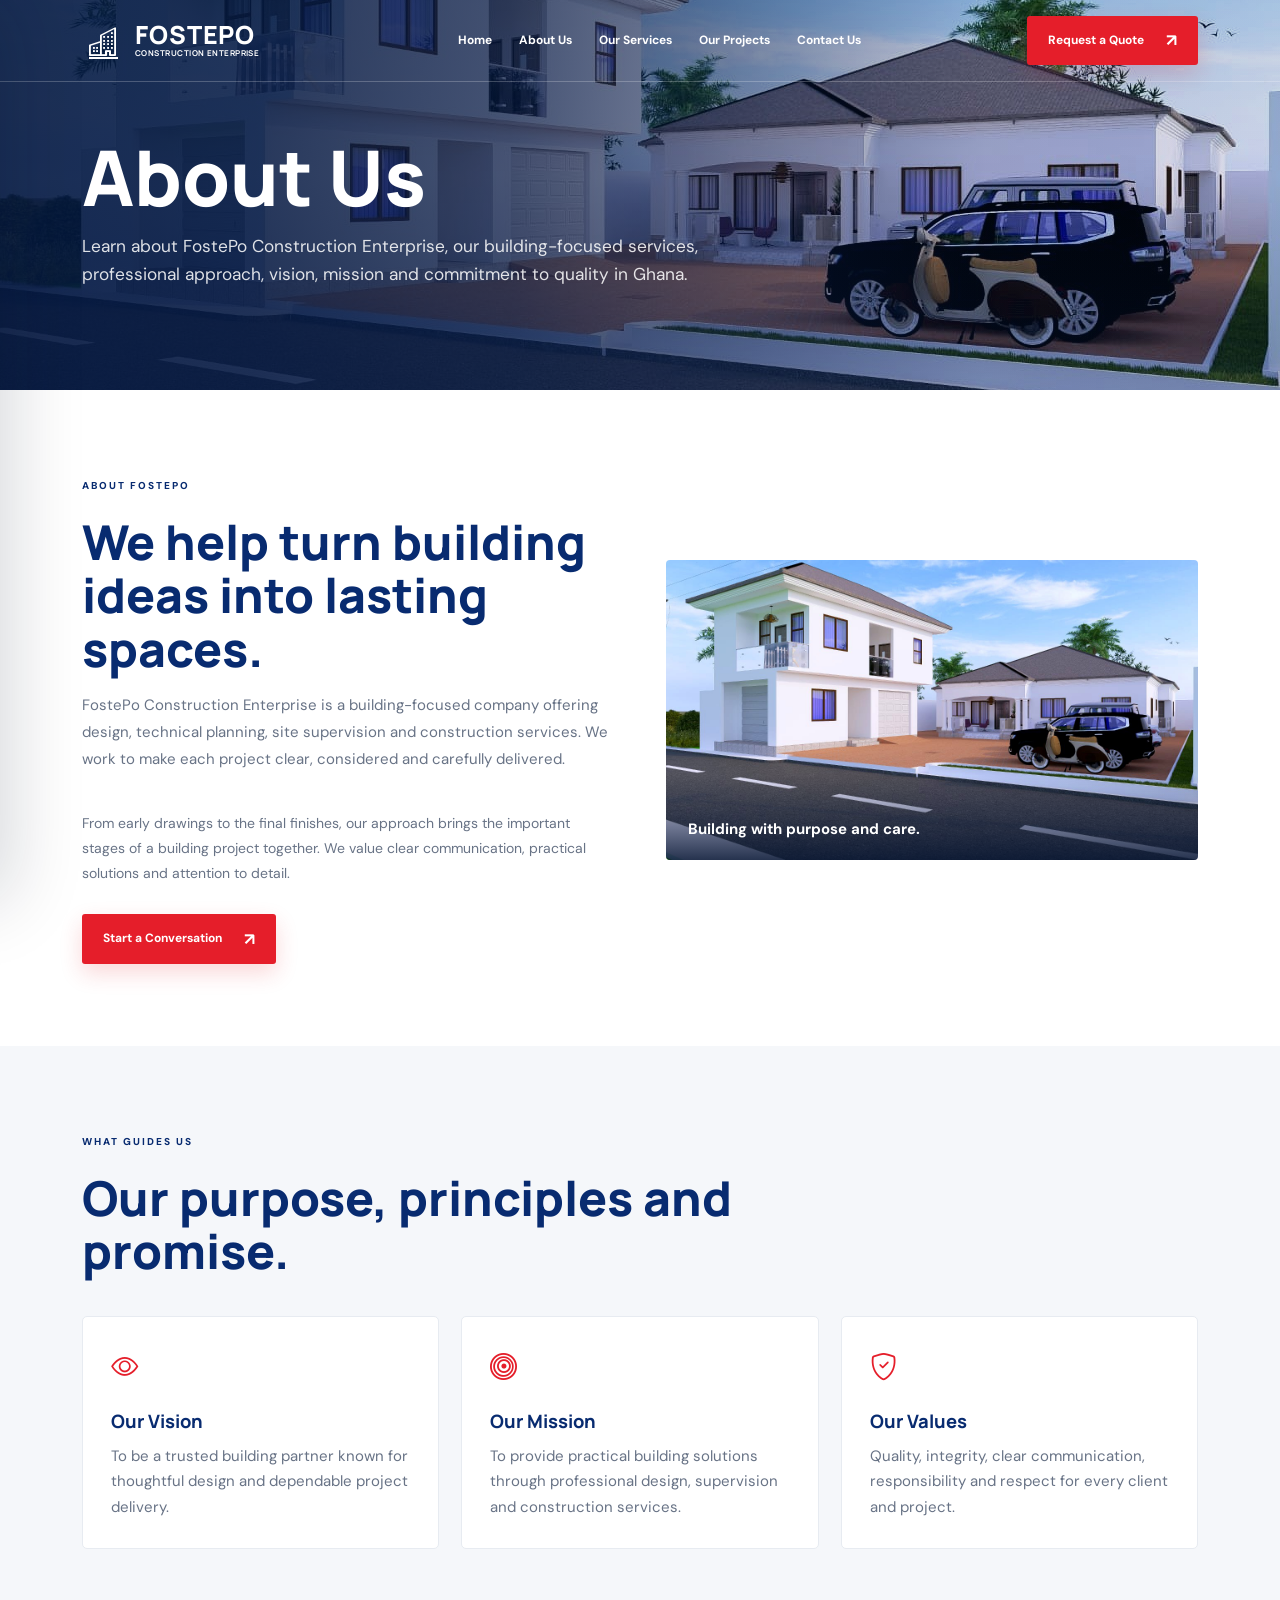
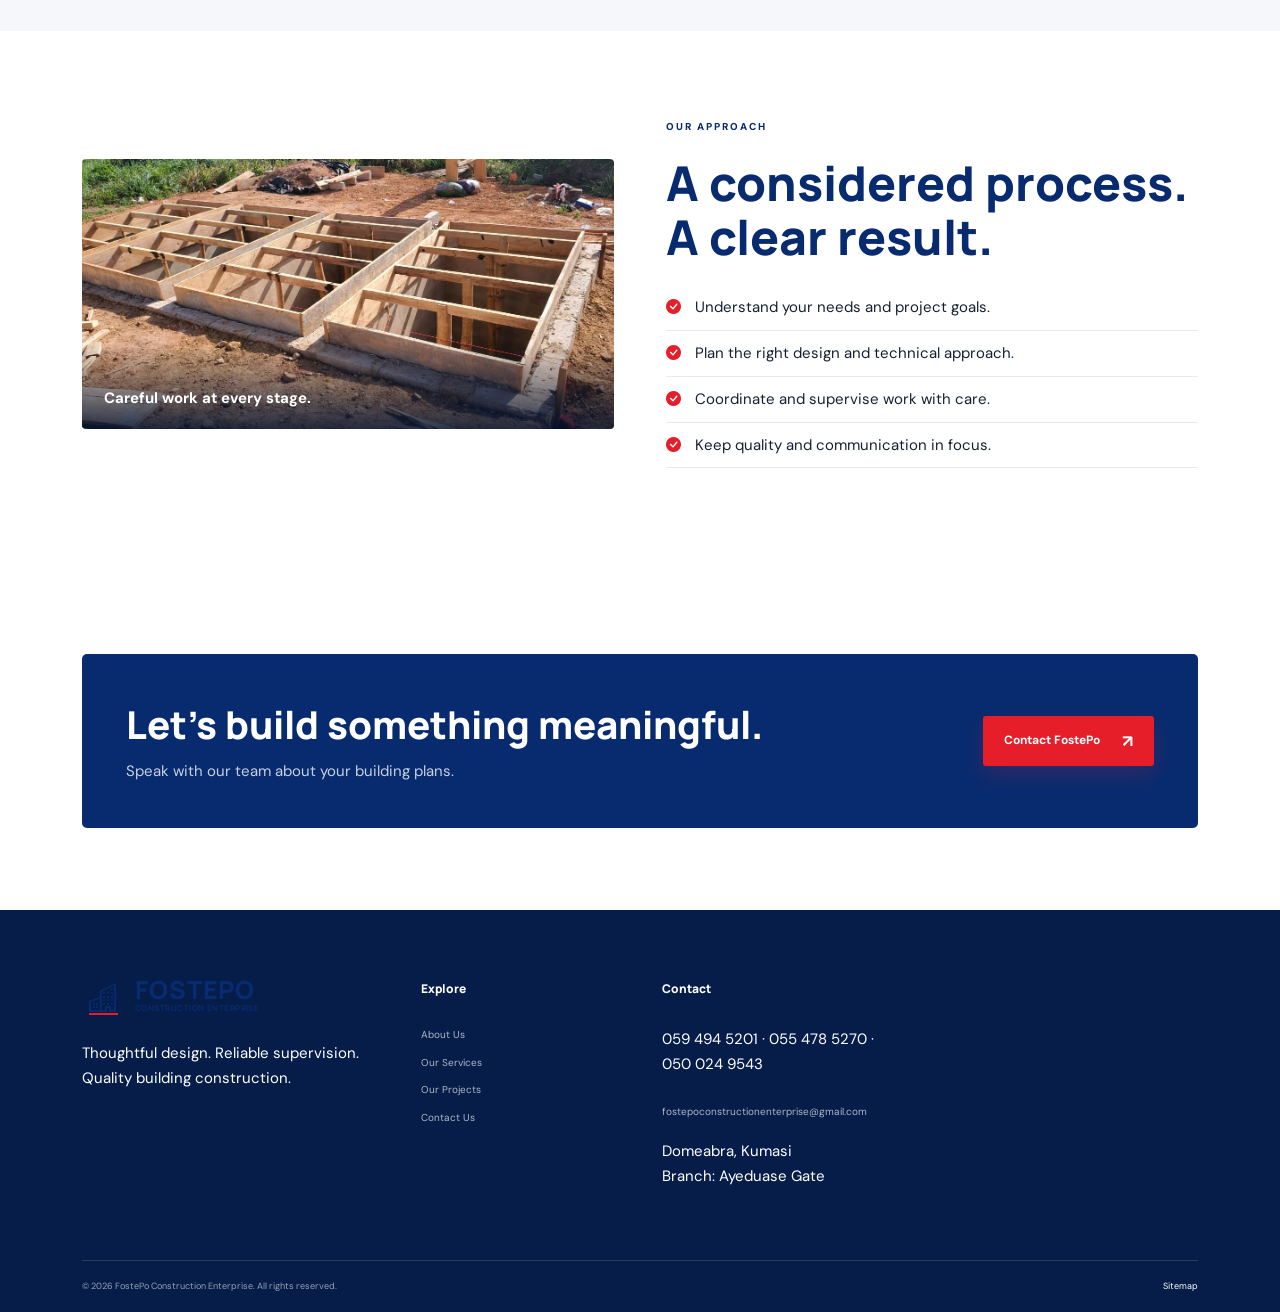
==== about/index.html @ a9c1c3c1 "Add files via upload" ====
<!DOCTYPE html>

<html lang="en">
<head>
<meta charset="utf-8"/>
<meta content="width=device-width, initial-scale=1" name="viewport"/>
<meta content="#082b70" name="theme-color"/>
<meta content="Learn about FostePo Construction Enterprise, our building-focused services, professional approach, vision, mission and commitment to quality in Ghana." name="description"/>
<meta content="FostePo company profile, about FostePo Construction Enterprise, building company Ghana, construction company values, building design team" name="keywords"/>
<meta content="index, follow, max-image-preview:large" name="robots"/>
<link href="https://fostepo.com/about/" rel="canonical"/>
<title>
   About FostePo Construction Enterprise - Our Company
  </title>
<meta content="website" property="og:type"/>
<meta content="FostePo Construction Enterprise" property="og:site_name"/>
<meta content="About FostePo Construction Enterprise - Our Company" property="og:title"/>
<meta content="Learn about FostePo Construction Enterprise, our building-focused services, professional approach, vision, mission and commitment to quality in Ghana." property="og:description"/>
<meta content="https://fostepo.com/about/" property="og:url"/>
<meta content="https://fostepo.com/assets/images/modern-house-render.jpg" property="og:image"/>
<meta content="summary_large_image" name="twitter:card"/>
<meta content="About FostePo Construction Enterprise - Our Company" name="twitter:title"/>
<meta content="Learn about FostePo Construction Enterprise, our building-focused services, professional approach, vision, mission and commitment to quality in Ghana." name="twitter:description"/>
<meta content="https://fostepo.com/assets/images/modern-house-render.jpg" name="twitter:image"/>
<link href="../favicon.jpg" rel="icon" sizes="256x256" type="image/jpeg"/>
<link href="../favicon.jpg" rel="apple-touch-icon"/>
<link href="https://fonts.googleapis.com" rel="preconnect"/>
<link crossorigin="" href="https://fonts.gstatic.com" rel="preconnect"/>
<link href="https://fonts.googleapis.com/css2?family=DM+Sans:wght@400;500;600;700&amp;family=Manrope:wght@400;500;600;700;800&amp;display=swap" rel="stylesheet"/>
<link href="https://cdn.jsdelivr.net/npm/bootstrap-icons@1.13.1/font/bootstrap-icons.min.css" rel="stylesheet"/>
<link href="https://cdn.jsdelivr.net/npm/bootstrap@5.3.8/dist/css/bootstrap.min.css" rel="stylesheet"/>
<link href="../assets/css/style.css?v=20261112-shared-design-system" rel="stylesheet"/>
<script type="application/ld+json">
   {"@context": "https://schema.org", "@type": "GeneralContractor", "name": "FostePo Construction Enterprise", "url": "https://fostepo.com/", "email": "fostepoconstructionenterprise@gmail.com", "telephone": ["+233594945201", "+233554785270", "+233500249543"], "image": "https://fostepo.com/assets/images/modern-house-render.jpg", "logo": "https://fostepo.com/favicon.jpg", "address": {"@type": "PostalAddress", "addressLocality": "Domeabra", "addressRegion": "Ashanti Region", "addressCountry": "GH"}, "areaServed": {"@type": "Country", "name": "Ghana"}, "knowsAbout": ["Architectural Drawing", "Site Supervision", "Surveying", "3D Designs", "Structural Drawing", "Interior and Exterior Design", "Building Construction"]}
  </script>
<script type="application/ld+json">
   {"@context": "https://schema.org", "@type": "BreadcrumbList", "itemListElement": [{"@type": "ListItem", "position": 1, "name": "Home", "item": "https://fostepo.com/"}, {"@type": "ListItem", "position": 2, "name": "About Us", "item": "https://fostepo.com/about/"}]}
  </script>
</head>
<body>
<a class="skip-link" href="#main">
   Skip to content
  </a>
<header class="site-header" data-header="">
<nav aria-label="Main navigation" class="navbar site-nav">
<div class="container nav-container">
<a aria-label="FostePo Construction Enterprise home" class="brand" href="../">
<span class="brand-mark">
<i class="bi bi-buildings">
</i>
<span class="brand-mark-line">
</span>
</span>
<span class="brand-copy">
<strong>
        FOSTEPO
       </strong>
<small>
        CONSTRUCTION ENTERPRISE
       </small>
</span>
</a>
<div class="desktop-nav d-none d-lg-flex align-items-center">
<a class="nav-link" href="../">
       Home
      </a>
<a class="nav-link active" href="../about/">
       About Us
      </a>
<a class="nav-link" href="../services/">
       Our Services
      </a>
<a class="nav-link" href="../projects/">
       Our Projects
      </a>
<a class="nav-link" href="../contact/">
       Contact Us
      </a>
</div>
<div class="nav-actions">

<a class="button button-red nav-quote d-none d-md-inline-flex" href="../contact/">
       Request a Quote
       <span>
        ↗
       </span>
</a>
<button aria-expanded="false" aria-label="Open navigation menu" class="menu-toggle d-lg-none" data-menu-open="" type="button">
<span>
</span>
<span>
</span>
<span>
</span>
</button>
</div>
</div>
</nav>
</header>
<div class="menu-backdrop" data-menu-backdrop="">
</div>
<aside aria-hidden="true" aria-label="Mobile navigation" class="mobile-drawer" data-mobile-drawer="">
<div class="drawer-top">
<a aria-label="FostePo Construction Enterprise home" class="drawer-brand" href="../"><img class="drawer-brand-logo" src="../assets/images/fostepo-logo.jpg" alt="FostePo Construction Enterprise" /></a>
<button aria-label="Close navigation menu" class="drawer-close" data-menu-close="" type="button">
     ×
    </button>
</div>
<p class="drawer-label">
    Explore FostePo
   </p>
<a data-drawer-link="" href="../">
<span>
     01
    </span>
    Home
   </a>
<a data-drawer-link="" href="../about/">
<span>
     02
    </span>
    About Us
   </a>
<a data-drawer-link="" href="../services/">
<span>
     03
    </span>
    Our Services
   </a>
<a data-drawer-link="" href="../projects/">
<span>
     04
    </span>
    Our Projects
   </a>
<a data-drawer-link="" href="../contact/">
<span>
     05
    </span>
    Contact Us
   </a>
<div class="drawer-bottom">
<small>
     Have a building project in mind?
    </small>
<a class="button button-red" data-drawer-link="" href="../contact/">
     Let's discuss it
     <span>
      ↗
     </span>
</a>
</div>
</aside>

<main id="main">
<section class="page-hero">
<img class="page-hero-image" src="../assets/images/exterior-residence.jpg" alt="" aria-hidden="true" decoding="async" fetchpriority="high" />
<div class="container">
<h1>
      About Us
     </h1>
<p>
      Learn about FostePo Construction Enterprise, our building-focused services, professional approach, vision, mission and commitment to quality in Ghana.
     </p>
</div>
</section>
<section class="page-content">
<div class="container">
<div class="two-col">
<div>
<div class="page-intro">
<span class="eyebrow">
         About FostePo
        </span>
<h2>
         We help turn building ideas into lasting spaces.
        </h2>
<p>
         FostePo Construction Enterprise is a building-focused company offering design, technical planning, site supervision and construction services. We work to make each project clear, considered and carefully delivered.
        </p>
</div>
<p class="body-copy">
        From early drawings to the final finishes, our approach brings the important stages of a building project together. We value clear communication, practical solutions and attention to detail.
       </p>
<a class="button button-red" href="../contact/">
        Start a Conversation
        <span>
         ↗
        </span>
</a>
</div>
<figure class="image-card">
<img alt="Modern building design visualisation" src="../assets/images/exterior-residence.jpg"/>
<figcaption>
        Building with purpose and care.
       </figcaption>
</figure>
</div>
</div>
</section>
<section class="page-content" style="background:#f5f7fa">
<div class="container">
<div class="page-intro">
<span class="eyebrow">
       What guides us
      </span>
<h2>
       Our purpose, principles and promise.
      </h2>
</div>
<div class="page-grid">
<article class="info-card">
<div class="card-icon">
<i class="bi bi-eye">
</i>
</div>
<h3>
        Our Vision
       </h3>
<p>
        To be a trusted building partner known for thoughtful design and dependable project delivery.
       </p>
</article>
<article class="info-card">
<div class="card-icon">
<i class="bi bi-bullseye">
</i>
</div>
<h3>
        Our Mission
       </h3>
<p>
        To provide practical building solutions through professional design, supervision and construction services.
       </p>
</article>
<article class="info-card">
<div class="card-icon">
<i class="bi bi-shield-check">
</i>
</div>
<h3>
        Our Values
       </h3>
<p>
        Quality, integrity, clear communication, responsibility and respect for every client and project.
       </p>
</article>
</div>
</div>
</section>
<section class="page-content" id="process">
<div class="container two-col">
<figure class="image-card">
<img alt="Building foundation preparation on site" src="../assets/images/site-foundation-02.jpg"/>
<figcaption>
       Careful work at every stage.
      </figcaption>
</figure>
<div>
<span class="eyebrow">
       Our approach
      </span>
<h2 class="content-heading">
       A considered process. A clear result.
      </h2>
<ul class="check-list">
<li>
<i class="bi bi-check-circle-fill">
</i>
        Understand your needs and project goals.
       </li>
<li>
<i class="bi bi-check-circle-fill">
</i>
        Plan the right design and technical approach.
       </li>
<li>
<i class="bi bi-check-circle-fill">
</i>
        Coordinate and supervise work with care.
       </li>
<li>
<i class="bi bi-check-circle-fill">
</i>
        Keep quality and communication in focus.
       </li>
</ul>
</div>
</div>
</section>
<section class="page-content">
<div class="container">
<div class="cta-panel">
<div>
<h2>
        Let's build something meaningful.
       </h2>
<p>
        Speak with our team about your building plans.
       </p>
</div>
<a class="button button-red" href="../contact/">
       Contact FostePo
       <span>
        ↗
       </span>
</a>
</div>
</div>
</section>
</main>
<footer class="site-footer">
<div class="container">
<div class="footer-main">
<div>
<a class="brand" href="../">
<span class="brand-mark">
<i class="bi bi-buildings">
</i>
<span class="brand-mark-line">
</span>
</span>
<span class="brand-copy">
<strong>
         FOSTEPO
        </strong>
<small>
         CONSTRUCTION ENTERPRISE
        </small>
</span>
</a>
<p class="mt-4">
       Thoughtful design. Reliable supervision. Quality building construction.
      </p>
</div>
<div>
<h4>
       Explore
      </h4>
<a href="../about/">
       About Us
      </a>
<a href="../services/">
       Our Services
      </a>
<a href="../projects/">
       Our Projects
      </a>
<a href="../contact/">
       Contact Us
      </a>
</div>
<div>
<h4>
       Contact
      </h4>
<p>
<a href="tel:+233594945201">
        059 494 5201
       </a>
       ·
       <a href="tel:+233554785270">
        055 478 5270
       </a>
       ·
       <a href="tel:+233500249543">
        050 024 9543
       </a>
</p>
<a href="mailto:fostepoconstructionenterprise@gmail.com">
       fostepoconstructionenterprise@gmail.com
      </a>
<p class="mt-2">
       Domeabra, Kumasi
       <br/>
       Branch: Ayeduase Gate
      </p>
</div>
</div>
<div class="footer-bottom">
<span>
      ©
      <span data-current-year="">
</span>
      FostePo Construction Enterprise. All rights reserved.
     </span>
<a href="../sitemap.xml">
      Sitemap
     </a>
</div>
</div>
</footer>
<button aria-label="Back to top" class="back-to-top" data-back-to-top="" type="button">
   ↑
  </button>
<script defer="" src="../assets/js/main.js?v=20261112-ui">
</script>
</body>
</html>
---- assets/css/style.css ----
/* FostePo Construction Enterprise — global design system
   Page content can be edited independently. Keep the data-* hooks in HTML
   for interactive features; this stylesheet is not tied to page-specific markup. */
:root{
  --fp-navy:#082b70;--fp-blue:#123f91;--fp-red:#e3262e;--fp-ink:#101d35;
  --fp-muted:#69758a;--fp-line:#e4e9f1;--fp-paper:#f6f8fb;--fp-white:#fff;
  --fp-radius:18px;--fp-shadow:0 18px 50px rgba(9,35,83,.10);
  --fp-font:'DM Sans',sans-serif;--fp-display:'Manrope',sans-serif;
}
*{box-sizing:border-box}
html{scroll-behavior:smooth;scroll-padding-top:90px}
body{margin:0;background:#fff;color:var(--fp-ink);font-family:var(--fp-font);font-size:15px;line-height:1.65;overflow-x:hidden}
body.menu-open,body.search-open{overflow:hidden}
a{color:inherit;text-decoration:none}
img{display:block;max-width:100%}
button,input,textarea,select{font:inherit}
button{cursor:pointer}
::selection{background:var(--fp-navy);color:#fff}
.skip-link{position:fixed;top:-60px;left:16px;z-index:9999;background:#fff;padding:10px 16px}
.skip-link:focus{top:12px}
.site-header{position:absolute;z-index:100;top:0;left:0;width:100%;transition:background .3s,box-shadow .3s}
.site-header.is-scrolled{position:fixed;background:rgba(255,255,255,.96);box-shadow:0 8px 30px rgba(7,30,70,.08);backdrop-filter:blur(16px)}
.site-nav{min-height:82px;border-bottom:1px solid rgba(255,255,255,.22)}
.is-scrolled .site-nav{min-height:72px;border-color:var(--fp-line)}
.nav-container{display:flex;align-items:center;justify-content:space-between}
.brand{display:inline-flex;align-items:center;gap:11px;min-width:210px}
.brand-mark{width:42px;height:42px;display:grid;place-items:center;position:relative;color:var(--fp-navy);font-size:29px}
.brand-mark-line{position:absolute;width:29px;height:2px;background:var(--fp-red);bottom:2px;left:7px}
.brand-copy{display:flex;flex-direction:column;line-height:1}
.brand-copy strong{font:800 25px/1 var(--fp-display);letter-spacing:-1.3px;color:var(--fp-navy)}
.brand-copy small{font:700 8px/1.6 var(--fp-display);letter-spacing:.45px;color:var(--fp-navy)}
.desktop-nav{gap:clamp(16px,2.1vw,34px)}
.nav-link{font-size:12px;font-weight:700;color:var(--fp-ink);padding:12px 0!important;position:relative}
.nav-link:after{content:"";position:absolute;bottom:5px;left:0;width:0;height:2px;background:var(--fp-red);transition:width .25s}
.nav-link:hover:after,.nav-link.active:after{width:100%}
.nav-link.active{color:var(--fp-red)}
.nav-actions{display:flex;align-items:center;gap:16px}
.icon-button{width:42px;height:42px;border:1px solid rgba(255,255,255,.5);border-radius:50%;background:rgba(255,255,255,.1);display:grid;place-items:center;color:inherit}
.icon-button svg{width:18px;fill:none;stroke:currentColor;stroke-width:1.8;stroke-linecap:round}
.is-scrolled .icon-button{border-color:var(--fp-line);color:var(--fp-navy);background:#fff}
.button{display:inline-flex;align-items:center;justify-content:center;gap:22px;padding:14px 20px;border-radius:3px;font-size:12px;font-weight:700;transition:transform .25s,background .25s,box-shadow .25s;border:1px solid transparent}
.button:hover{transform:translateY(-2px)}
.button span{font-size:17px;line-height:0}
.button-red{background:var(--fp-red);color:#fff;box-shadow:0 9px 22px rgba(227,38,46,.18)}
.button-red:hover{background:#c91c25;color:#fff;box-shadow:0 13px 26px rgba(227,38,46,.25)}
.button-outline{border-color:#cbd5e4;color:var(--fp-navy);background:#fff}
.button-outline:hover{border-color:var(--fp-navy);color:var(--fp-navy)}
.button-light{background:#fff;color:var(--fp-navy)}
.menu-toggle{width:44px;height:44px;border:1px solid rgba(255,255,255,.5);background:rgba(255,255,255,.12);display:flex;flex-direction:column;justify-content:center;align-items:center;gap:5px}
.menu-toggle span{height:2px;width:19px;background:currentColor;transition:transform .25s}
.is-scrolled .menu-toggle{color:var(--fp-navy);border-color:var(--fp-line)}
/* Full-height half-screen mobile drawer, animated left-to-right on open */
.menu-backdrop{position:fixed;inset:0;background:rgba(4,16,39,.56);z-index:200;opacity:0;visibility:hidden;transition:opacity .35s,visibility .35s}
.mobile-drawer{position:fixed;z-index:201;inset:0 auto 0 0;width:min(50vw,430px);min-width:0;height:100dvh;background:#fff;padding:28px clamp(22px,4vw,42px);display:flex;flex-direction:column;transform:translateX(-102%);transition:transform .45s cubic-bezier(.76,0,.24,1);box-shadow:20px 0 70px rgba(4,16,39,.16);overflow-y:auto}
body.menu-open .mobile-drawer{transform:translateX(0)}
body.menu-open .menu-backdrop{opacity:1;visibility:visible}
.drawer-top{display:flex;align-items:center;justify-content:space-between;padding-bottom:35px;border-bottom:1px solid var(--fp-line)}
.drawer-close{width:38px;height:38px;border:1px solid var(--fp-line);background:#fff;color:var(--fp-navy);font-size:28px;line-height:1}
.drawer-label{font-size:10px;letter-spacing:2px;text-transform:uppercase;color:var(--fp-muted);font-weight:700;margin:35px 0 12px}
.mobile-drawer>a:not(.brand){display:flex;align-items:center;gap:18px;padding:15px 0;border-bottom:1px solid var(--fp-line);font:700 clamp(17px,2vw,21px) var(--fp-display);color:var(--fp-navy)}
.mobile-drawer>a:not(.brand) span{font:600 10px var(--fp-font);color:var(--fp-red)}
.drawer-bottom{margin-top:auto;padding-top:28px;display:grid;gap:13px}
.drawer-bottom small{color:var(--fp-muted)}
.hero{height:min(850px,100svh);min-height:690px;position:relative;background:var(--fp-navy);color:#fff;overflow:hidden}
.hero-slides,.hero-slide{position:absolute;inset:0}
.hero-slide{background-image:var(--hero-image);background-position:center;background-size:cover;opacity:0;visibility:hidden;transform:scale(1.035);transition:opacity .9s,transform 6s ease,visibility .9s}
.hero-slide.is-active{opacity:1;visibility:visible;transform:scale(1)}
.hero-overlay{position:absolute;inset:0;background:linear-gradient(90deg,rgba(4,24,64,.88) 0%,rgba(4,24,64,.72) 38%,rgba(4,24,64,.17) 75%,rgba(4,24,64,.14) 100%),linear-gradient(0deg,rgba(4,24,64,.42),transparent 40%)}
.hero-content{position:relative;height:100%;display:flex;align-items:center;padding-top:100px}
.hero-copy{max-width:620px;padding-bottom:45px}
.eyebrow{display:inline-flex;align-items:center;gap:10px;font-size:10px;letter-spacing:2px;text-transform:uppercase;font-weight:800;color:var(--fp-blue);margin-bottom:20px}
.eyebrow-light{color:#fff}
.hero-kicker{font-size:clamp(15px,1.6vw,19px);font-weight:600;letter-spacing:.3px;margin:0 0 12px}
.hero h1,.hero h2{font:800 clamp(52px,7.4vw,104px)/.98 var(--fp-display);letter-spacing:-5px;margin:0 0 22px;max-width:750px}
.hero h1 em,.hero h2 em{font-style:normal;color:#fff;text-decoration:underline;text-decoration-color:var(--fp-red);text-decoration-thickness:5px;text-underline-offset:10px}
.hero-description{max-width:480px;font-size:15px;color:rgba(255,255,255,.82);line-height:1.8}
.hero-actions{display:flex;align-items:center;gap:28px;margin-top:30px}
.text-link{display:inline-flex;align-items:center;gap:12px;font-size:12px;font-weight:700}
.text-link-light{color:#fff}
.play-icon{width:35px;height:35px;border:1px solid rgba(255,255,255,.7);border-radius:50%;display:grid;place-items:center;font-size:10px}
.hero-side-note{position:absolute;right:18px;bottom:135px;display:flex;align-items:center;gap:13px;writing-mode:vertical-rl;font-size:9px;letter-spacing:1.5px;text-transform:uppercase;color:rgba(255,255,255,.8)}
.hero-side-note i{width:1px;height:55px;background:var(--fp-red)}
.hero-controls{position:absolute;bottom:95px;left:50%;transform:translateX(-50%);display:flex;align-items:center;justify-content:space-between;z-index:4}
.hero-dots{display:flex;gap:8px}
.hero-dots button{width:24px;height:3px;border:0;background:rgba(255,255,255,.45);padding:0;transition:width .25s,background .25s}
.hero-dots button.is-active{width:48px;background:var(--fp-red)}
.hero-arrows{display:flex;gap:7px}
.hero-arrows button{width:38px;height:38px;border:1px solid rgba(255,255,255,.45);background:transparent;color:#fff;font-size:18px;transition:background .2s}
.hero-arrows button:hover{background:var(--fp-red);border-color:var(--fp-red)}
.hero-bottom-strip{position:absolute;bottom:0;left:0;width:100%;background:var(--fp-navy);z-index:3}
.strip-inner{display:flex;justify-content:space-between;gap:20px;padding-top:18px;padding-bottom:18px}
.strip-inner span{font-size:11px;font-weight:600;color:#fff}
.strip-inner b{color:#f16b70;margin-right:10px}
.section-pad{padding:112px 0}
.section-heading{display:flex;align-items:end;justify-content:space-between;gap:40px;margin-bottom:48px}
.section-heading .section-lead{max-width:390px;margin:0 0 5px}
.section-title{font:800 clamp(34px,4.2vw,56px)/1.12 var(--fp-display);letter-spacing:-2px;color:var(--fp-navy);margin:0 0 22px}
.title-rule{position:relative;white-space:nowrap}
.title-rule:after{content:"";position:absolute;left:0;bottom:-5px;width:100%;height:4px;background:var(--fp-red);transform:scaleX(.55);transform-origin:left}
.section-lead{font-size:15px;line-height:1.8;color:#536176}
.body-copy{font-size:14px;color:#69758a;line-height:1.9;max-width:520px;margin-bottom:28px}
.image-frame{position:relative;overflow:hidden;background:#e9eef5}
.intro-image{height:500px;margin-right:30px}
.intro-image:after{content:"";position:absolute;inset:18px -18px -18px 18px;border:1px solid var(--fp-red);pointer-events:none}
.intro-image img{width:100%;height:100%;object-fit:cover}
.image-index{position:absolute;left:0;bottom:0;background:#fff;padding:17px 22px;display:flex;align-items:center;gap:15px;color:var(--fp-navy);z-index:1}
.image-index strong{font:800 35px var(--fp-display)}
.image-index span{font-size:10px;font-weight:700;line-height:1.4;text-transform:uppercase;letter-spacing:1px}
.proof-band{background:#f2f5fa;border-top:1px solid var(--fp-line);border-bottom:1px solid var(--fp-line)}
.proof-grid{display:grid;grid-template-columns:repeat(4,1fr)}
.proof-item{display:flex;align-items:center;gap:17px;padding:26px 18px;border-right:1px solid #dce3ee}
.proof-item:first-child{padding-left:0}
.proof-item:last-child{border:0}
.proof-number{font:800 25px var(--fp-display);color:var(--fp-red)}
.proof-item strong,.proof-item small{display:block}
.proof-item strong{font:800 13px var(--fp-display);color:var(--fp-navy)}
.proof-item small{font-size:10px;color:var(--fp-muted);margin-top:3px}
.services-section{background:#fff}
.services-bento{display:grid;grid-template-columns:repeat(4,1fr);grid-auto-rows:minmax(250px,auto);gap:14px}
.service-card{position:relative;min-height:250px;padding:27px 25px;background:#f5f7fb;border:1px solid #edf0f5;display:flex;flex-direction:column;align-items:flex-start;overflow:hidden;transition:background .35s,transform .35s,box-shadow .35s;color:var(--fp-navy)}
.service-card:before{content:"";position:absolute;width:190px;height:190px;border:1px solid rgba(8,43,112,.08);border-radius:50%;right:-95px;bottom:-105px;transition:transform .4s}
.service-card:hover{background:var(--fp-navy);color:#fff;transform:translateY(-5px);box-shadow:var(--fp-shadow)}
.service-card:hover:before{transform:scale(1.6);border-color:rgba(255,255,255,.16)}
.service-card-large{grid-column:span 2;grid-row:span 1;background:var(--fp-navy);color:#fff}
.service-card-wide{grid-column:span 2}
.service-card-feature{background:#f1f4f9}
.service-index{font-size:9px;letter-spacing:1.5px;font-weight:800;opacity:.62}
.service-icon{font-size:31px;margin:25px 0 14px;line-height:1}
.service-card h3{font:800 21px/1.15 var(--fp-display);letter-spacing:-.5px;margin:0 0 10px}
.service-card p{font-size:12px;line-height:1.7;max-width:290px;color:inherit;opacity:.72;margin:0}
.service-arrow{position:absolute;right:24px;bottom:23px;font-size:21px}
.services-footnote{display:flex;align-items:center;gap:22px;border-top:1px solid var(--fp-line);margin-top:30px;padding-top:22px}
.services-footnote>span{font:800 12px var(--fp-display);color:var(--fp-red)}
.services-footnote p{margin:0;color:var(--fp-muted);font-size:12px;flex:1}
.simple-link{font-size:12px;font-weight:800;color:var(--fp-navy);white-space:nowrap}
.simple-link span{color:var(--fp-red);font-size:17px;margin-left:8px}
.projects-section{background:#f5f7fa}
.project-filters{display:flex;flex-wrap:wrap;gap:8px;margin:-15px 0 24px}
.project-filters button{border:1px solid #dce3ee;background:#fff;color:#5d6b80;padding:9px 15px;font-size:10px;font-weight:700;transition:all .2s}
.project-filters button.active,.project-filters button:hover{background:var(--fp-navy);border-color:var(--fp-navy);color:#fff}
.project-filters button span{margin-left:8px;color:#f16b70}
.project-grid{display:grid;grid-template-columns:1.2fr 1fr 1fr;grid-auto-rows:260px;gap:14px}
.project-card{position:relative;overflow:hidden;background:#dce4ef;min-height:220px}
.project-card.project-tall{grid-row:span 2}
.project-card img{width:100%;height:100%;object-fit:cover;transition:transform .7s}
.project-card:hover img{transform:scale(1.06)}
.project-overlay{position:absolute;inset:0;padding:23px;display:flex;flex-direction:column;justify-content:end;color:#fff;background:linear-gradient(0deg,rgba(5,25,62,.88),transparent 68%)}
.project-overlay>span{font-size:9px;letter-spacing:1.5px;text-transform:uppercase;color:#fff;opacity:.8}
.project-overlay h3{font:800 20px var(--fp-display);margin:6px 0 0}
.project-overlay>a{position:absolute;right:20px;bottom:20px;width:37px;height:37px;border:1px solid rgba(255,255,255,.65);display:grid;place-items:center}
.project-card.is-hidden{display:none}
.gallery-note{font-size:10px;color:#8b95a6;margin:17px 0 0}
.comparison-section{padding-top:35px}
.comparison-panel{display:grid;grid-template-columns:.85fr 1.15fr;background:var(--fp-navy);color:#fff;min-height:450px;overflow:hidden}
.comparison-copy{padding:55px;display:flex;flex-direction:column;align-items:flex-start;justify-content:center}
.comparison-copy .section-title{color:#fff;font-size:clamp(34px,4vw,50px)}
.comparison-copy .section-title span{color:#fff}
.comparison-copy p{color:rgba(255,255,255,.72);font-size:13px;line-height:1.8;max-width:390px;margin-bottom:25px}
.before-after{position:relative;overflow:hidden;min-height:450px;--compare:48%}
.before-after>img,.before-image-wrap,.before-image-wrap img{position:absolute;inset:0;width:100%;height:100%;object-fit:cover}
.before-image-wrap{width:var(--compare);overflow:hidden;border-right:3px solid #fff;z-index:2}
.before-image-wrap img{width:calc(100vw);max-width:none}
.compare-label{position:absolute;z-index:3;top:20px;padding:7px 10px;background:rgba(5,25,62,.72);font-size:8px;letter-spacing:1.5px;color:#fff}
.compare-before{left:20px}.compare-after{right:20px}
.compare-divider{position:absolute;z-index:4;top:50%;left:var(--compare);transform:translate(-50%,-50%);width:42px;height:42px;background:#fff;color:var(--fp-navy);border-radius:50%;display:grid;place-items:center;font-size:18px;pointer-events:none}
.before-after input{position:absolute;inset:0;width:100%;height:100%;z-index:5;opacity:0;cursor:ew-resize}
.process-section{background:#fff}
.process-timeline{position:relative;max-width:850px;margin:0 auto;display:grid;gap:0}
.timeline-line{position:absolute;top:0;bottom:0;left:26px;width:2px;background:#e5eaf2}
.timeline-line span{display:block;width:100%;height:0;background:var(--fp-red);transition:height .15s linear}
.timeline-step{position:relative;display:grid;grid-template-columns:54px 1fr;gap:30px;padding:0 0 46px;opacity:.55;transition:opacity .35s}
.timeline-step:last-child{padding-bottom:0}
.timeline-step.is-active{opacity:1}
.timeline-dot{position:relative;z-index:1;width:54px;height:54px;border-radius:50%;border:1px solid #dbe2ed;background:#fff;color:var(--fp-navy);display:grid;place-items:center;font:800 13px var(--fp-display);transition:all .3s}
.timeline-step.is-active .timeline-dot{background:var(--fp-red);border-color:var(--fp-red);color:#fff;box-shadow:0 0 0 7px rgba(227,38,46,.1)}
.timeline-step small{font-size:9px;letter-spacing:1.6px;color:var(--fp-red);font-weight:800}
.timeline-step h3{font:800 22px var(--fp-display);color:var(--fp-navy);margin:5px 0}
.timeline-step p{max-width:590px;color:var(--fp-muted);font-size:13px;line-height:1.8;margin:0}
.values-section{background:var(--fp-navy);color:#fff;padding:80px 0;position:relative;overflow:hidden}
.values-section:after{content:"F";position:absolute;right:5%;bottom:-180px;font:800 440px var(--fp-display);color:rgba(255,255,255,.035);line-height:1}
.values-inner{display:grid;grid-template-columns:1fr 1.4fr;gap:80px;position:relative;z-index:1}
.values-inner h2{font:800 clamp(38px,5vw,62px)/1.04 var(--fp-display);letter-spacing:-2px;margin:0}
.values-list{display:grid;grid-template-columns:repeat(3,1fr);gap:20px}
.values-list>div{border-left:1px solid rgba(255,255,255,.25);padding-left:18px}
.values-list span{font:800 12px var(--fp-display);color:#ff7076}
.values-list strong{display:block;font:800 15px var(--fp-display);margin:18px 0 8px}
.values-list p{font-size:11px;line-height:1.7;color:rgba(255,255,255,.65);margin:0}
.contact-section{background:#f5f7fa}
.contact-card{display:grid;grid-template-columns:1fr 1fr;background:#fff;box-shadow:var(--fp-shadow)}
.contact-copy{padding:clamp(30px,5vw,65px)}
.contact-copy .section-title{max-width:450px}
.contact-details{display:grid;gap:18px;margin-top:35px}
.contact-details>a,.contact-details>div{display:flex;align-items:center;gap:14px}
.detail-icon{width:38px;height:38px;display:grid;place-items:center;background:#f1f4f9;color:var(--fp-red);font-size:18px}
.contact-details small,.contact-details strong{display:block}
.contact-details small{font-size:9px;text-transform:uppercase;letter-spacing:1px;color:#8a95a7}
.contact-details strong{font-size:12px;color:var(--fp-navy);font-weight:700;overflow-wrap:anywhere}
.enquiry-form{padding:clamp(30px,5vw,60px);background:#f7f9fc}
.form-heading{margin-bottom:25px}
.form-heading small{font-size:9px;letter-spacing:1.5px;color:var(--fp-red);font-weight:800}
.form-heading h3{font:800 25px var(--fp-display);color:var(--fp-navy);margin:7px 0}
.enquiry-form label{display:block;font-size:10px;font-weight:700;color:var(--fp-navy);margin-bottom:7px}
.enquiry-form input,.enquiry-form select,.enquiry-form textarea{width:100%;border:1px solid #e0e6ef;background:#fff;padding:12px 13px;font-size:12px;outline:none;transition:border .2s;min-height:45px}
.enquiry-form textarea{resize:vertical}
.enquiry-form input:focus,.enquiry-form select:focus,.enquiry-form textarea:focus{border-color:var(--fp-blue)}
.form-note{font-size:9px;color:#8b95a6;text-align:center;margin:10px 0 0}
.site-footer{background:#061d4a;color:#fff}
.footer-main{display:grid;grid-template-columns:1.5fr 1fr 1.2fr 1.3fr;gap:45px;padding-top:65px;padding-bottom:55px}
.brand-footer .brand-copy strong,.brand-footer .brand-copy small,.brand-footer .brand-mark{color:#fff}
.footer-brand-col>p{max-width:260px;font-size:11px;color:rgba(255,255,255,.62);line-height:1.8;margin-top:22px}
.footer-main h4{font:800 12px var(--fp-display);margin:5px 0 19px}
.footer-main>div:not(:first-child){display:flex;flex-direction:column;align-items:flex-start;gap:11px}
.footer-main>div>a:not(.brand),.footer-main>div>span{font-size:10px;color:rgba(255,255,255,.68)}
.footer-main a:hover{color:#fff}
.footer-bottom{border-top:1px solid rgba(255,255,255,.14);padding-top:18px;padding-bottom:18px;display:flex;justify-content:space-between;gap:15px;font-size:9px;color:rgba(255,255,255,.58)}
.footer-bottom a{color:#fff}
.search-overlay{position:fixed;inset:0;z-index:300;background:rgba(4,16,39,.78);display:flex;align-items:flex-start;justify-content:center;padding:10vh 18px 30px;opacity:0;visibility:hidden;transition:opacity .3s,visibility .3s;overflow-y:auto}
.search-overlay.is-open{opacity:1;visibility:visible}
.search-panel{width:min(720px,100%);background:#fff;padding:clamp(25px,5vw,48px);transform:translateY(20px);transition:transform .3s}
.search-overlay.is-open .search-panel{transform:translateY(0)}
.search-top{display:flex;justify-content:space-between;align-items:center}
.search-top .eyebrow{margin:0}
.search-top button{border:0;background:none;font-size:30px;color:var(--fp-navy)}
.search-panel h2{font:800 clamp(26px,4vw,38px) var(--fp-display);color:var(--fp-navy);margin:24px 0}
.search-input-wrap{height:60px;border:1px solid #dce3ee;display:flex;align-items:center;padding:0 15px;gap:13px}
.search-input-wrap>span{font-size:25px;color:var(--fp-red)}
.search-input-wrap input{border:0;outline:0;flex:1;min-width:0;font-size:14px}
.search-input-wrap kbd{font-size:9px;color:#7b879a;background:#f2f4f8;padding:5px 7px}
.search-hint{font-size:10px;color:#8792a3;margin:12px 0 20px}
.search-results{display:grid;grid-template-columns:1fr 1fr;gap:7px}
.search-results a{display:grid;grid-template-columns:25px 1fr 18px;grid-template-rows:auto auto;gap:0 10px;padding:13px;border:1px solid #edf0f5;transition:background .2s,border .2s}
.search-results a:hover{background:#f5f7fb;border-color:#dce3ee}
.search-results a>span{grid-row:span 2;color:var(--fp-red);font-size:10px;font-weight:800}
.search-results a strong{font-size:11px;color:var(--fp-navy)}
.search-results a small{font-size:9px;color:#7d899b}
.search-results a b{grid-column:3;grid-row:1/3;align-self:center;color:var(--fp-red)}
.search-results a.is-hidden{display:none}
.no-results{padding:18px;background:#f5f7fb;color:#68758a;font-size:12px}
.back-to-top{position:fixed;right:20px;bottom:20px;z-index:90;width:42px;height:42px;background:var(--fp-red);color:#fff;display:grid;place-items:center;opacity:0;visibility:hidden;transform:translateY(10px);transition:all .25s}
.back-to-top.is-visible{opacity:1;visibility:visible;transform:translateY(0)}
[data-reveal]{opacity:0;transform:translateY(24px);transition:opacity .7s,transform .7s}
[data-reveal].is-visible{opacity:1;transform:none}
@media(max-width:991.98px){
 .site-nav{min-height:72px}.hero{min-height:660px;height:88svh}.hero-content{padding-top:80px}.hero h1,.hero h2{font-size:clamp(54px,10vw,82px)}
 .section-pad{padding:85px 0}.intro-image{height:420px;margin-right:15px}.services-bento{grid-template-columns:repeat(2,1fr);grid-auto-rows:minmax(230px,auto)}
 .service-card-large,.service-card-wide{grid-column:span 2}.project-grid{grid-template-columns:1fr 1fr;grid-auto-rows:240px}.project-card.project-tall{grid-row:span 1}
 .comparison-panel{grid-template-columns:1fr}.comparison-copy{padding:40px}.before-after{min-height:380px}
 .values-inner{grid-template-columns:1fr;gap:35px}.footer-main{grid-template-columns:1fr 1fr}
}
@media(max-width:767.98px){
 html{scroll-padding-top:72px}.brand{min-width:0}.brand-mark{width:35px;height:35px;font-size:25px}.brand-copy strong{font-size:21px}.brand-copy small{font-size:7px}
 .nav-actions{gap:9px}.icon-button{width:38px;height:38px}.menu-toggle{width:40px;height:40px}
 .hero{height:820px;min-height:740px;max-height:100svh}.hero-overlay{background:linear-gradient(90deg,rgba(4,24,64,.88),rgba(4,24,64,.48)),linear-gradient(0deg,rgba(4,24,64,.45),transparent)}
 .hero-content{align-items:center;padding-top:70px;padding-bottom:70px}.hero-copy{padding-bottom:0}.hero h1,.hero h2{font-size:clamp(49px,12vw,75px);letter-spacing:-3px}.hero-description{font-size:13px;max-width:390px}
 .hero-actions{gap:17px;flex-wrap:wrap}.hero-side-note{display:none}.hero-controls{bottom:93px}.strip-inner{display:grid;grid-template-columns:1fr;gap:7px;padding-top:12px;padding-bottom:12px}.strip-inner span{font-size:9px}
 .section-pad{padding:70px 0}.section-heading{display:block;margin-bottom:32px}.section-heading .section-lead{margin-top:12px}.section-title{font-size:clamp(32px,8vw,45px)}
 .intro-image{height:340px;margin:0 12px 12px 0}.proof-grid{grid-template-columns:1fr 1fr}.proof-item{padding:18px 10px;border-bottom:1px solid #dce3ee}.proof-item:nth-child(2){border-right:0}.proof-item:nth-child(3){padding-left:0;border-bottom:0}.proof-item:nth-child(4){border-bottom:0}
 .services-bento{gap:9px;grid-auto-rows:minmax(220px,auto)}.service-card{padding:19px 16px;min-height:220px}.service-card h3{font-size:18px}.service-card p{font-size:11px}.service-icon{font-size:27px;margin:20px 0 12px}.service-index{font-size:8px}
 .services-footnote{align-items:flex-start;flex-wrap:wrap;gap:10px}.services-footnote p{flex-basis:calc(100% - 50px)}.services-footnote .simple-link{margin-left:32px}
 .project-grid{grid-template-columns:1fr 1fr;grid-auto-rows:190px;gap:9px}.project-overlay{padding:13px}.project-overlay h3{font-size:15px}.project-overlay>a{right:12px;bottom:12px;width:30px;height:30px}
 .comparison-section{padding-top:0}.comparison-copy{padding:30px 24px}.before-after{min-height:300px}.values-section{padding:65px 0}.values-list{grid-template-columns:1fr;gap:22px}.values-list>div{display:grid;grid-template-columns:35px 1fr;gap:0 12px}.values-list span{grid-row:span 2}.values-list strong{margin:0 0 4px}.values-list p{grid-column:2}
 .contact-card{grid-template-columns:1fr}.contact-copy,.enquiry-form{padding:30px 24px}.contact-details strong{font-size:11px}
 .footer-main{grid-template-columns:1fr 1fr;gap:30px 20px;padding-top:45px}.footer-brand-col{grid-column:span 2}.footer-bottom{flex-wrap:wrap}.footer-bottom span:last-child{display:none}
 .search-results{grid-template-columns:1fr}.search-overlay{padding-top:5vh}
}
@media(max-width:390px){
 .mobile-drawer{width:50vw;min-width:0}.hero h1,.hero h2{font-size:48px}.hero-actions .button{padding:12px 14px;gap:10px}
 .service-card{padding:16px 13px}.service-card h3{font-size:16px}.service-card p{font-size:10px}
 .project-grid{grid-auto-rows:160px}.footer-main{grid-template-columns:1fr}.footer-brand-col{grid-column:auto}
}
@media(prefers-reduced-motion:reduce){
 *,*::before,*::after{scroll-behavior:auto!important;animation-duration:.01ms!important;animation-iteration-count:1!important;transition-duration:.01ms!important}
 [data-reveal]{opacity:1;transform:none}
}


/* Shared interior-page layout. Edit these tokens once to update every page. */
:root{--fp-blue:#082b70;--fp-red:#e51e2a;--fp-ink:#172033;--fp-muted:#687386;--fp-line:#e7ebf1;--fp-soft:#f5f7fa}
body{color:var(--fp-ink)}
.site-header{z-index:1000}
.brand-copy strong{letter-spacing:.035em}
.page-hero{position:relative;min-height:390px;display:flex;align-items:center;overflow:hidden;background:var(--fp-navy);color:#fff}
.page-hero .container{position:relative;z-index:2;padding-top:110px;padding-bottom:72px}
.page-hero h1{font:800 clamp(2.5rem,6vw,5rem)/1.02 'Manrope',sans-serif;max-width:850px;margin:15px 0}
.page-hero p{max-width:660px;color:rgba(255,255,255,.86);font-size:1.08rem}
.page-crumb{font-size:.82rem;color:rgba(255,255,255,.78);letter-spacing:.08em;text-transform:uppercase}
.page-content{padding:82px 0}
.page-intro{max-width:760px;margin-bottom:38px}
.page-intro h2,.content-heading{font:800 clamp(1.9rem,4vw,3rem)/1.12 'Manrope',sans-serif;color:var(--fp-blue);margin-bottom:16px}
.page-intro p,.body-copy{color:var(--fp-muted);line-height:1.8}
.page-grid{display:grid;grid-template-columns:repeat(3,minmax(0,1fr));gap:22px}
.info-card{background:#fff;border:1px solid var(--fp-line);padding:28px;border-radius:5px;transition:transform .25s,box-shadow .25s}
.info-card:hover{transform:translateY(-5px);box-shadow:0 18px 38px rgba(8,43,112,.09)}
.info-card .card-icon{font-size:1.7rem;color:var(--fp-red);margin-bottom:18px}
.info-card h3{font:750 1.15rem 'Manrope',sans-serif;color:var(--fp-blue);margin-bottom:10px}
.info-card p{color:var(--fp-muted);line-height:1.7;margin:0}
.image-card{position:relative;overflow:hidden;background:#e9edf3;border-radius:4px;min-height:270px}
.image-card img{width:100%;height:100%;min-height:270px;object-fit:cover;display:block;transition:transform .5s}
.image-card:hover img{transform:scale(1.045)}
.image-card figcaption{position:absolute;inset:auto 0 0;padding:42px 22px 18px;background:linear-gradient(transparent,rgba(5,20,48,.85));color:#fff;font-weight:700}
.two-col{display:grid;grid-template-columns:1fr 1fr;gap:52px;align-items:center}
.check-list{list-style:none;padding:0;margin:22px 0}
.check-list li{padding:10px 0;border-bottom:1px solid var(--fp-line);color:var(--fp-ink)}
.check-list i{color:var(--fp-red);margin-right:10px}
.cta-panel{background:var(--fp-blue);color:white;padding:44px;border-radius:5px;display:flex;align-items:center;justify-content:space-between;gap:25px}
.cta-panel h2{font:800 clamp(1.7rem,3vw,2.5rem) 'Manrope',sans-serif;margin:0 0 8px}
.cta-panel p{margin:0;color:rgba(255,255,255,.78)}
.service-detail{display:grid;grid-template-columns:1fr 1.1fr;gap:38px;align-items:center;padding:34px 0;border-bottom:1px solid var(--fp-line)}
.service-detail:nth-child(even) .service-detail-image{order:2}
.service-detail-image{height:300px;overflow:hidden;border-radius:4px}
.service-detail-image img{width:100%;height:100%;object-fit:cover}
.service-detail h2{font:800 1.65rem 'Manrope',sans-serif;color:var(--fp-blue)}
.service-number{font-size:.78rem;font-weight:800;letter-spacing:.12em;color:var(--fp-red)}
.project-gallery{display:grid;grid-template-columns:repeat(3,minmax(0,1fr));gap:18px}
.project-gallery .image-card:nth-child(3n+2){transform:translateY(22px)}
.project-filter{display:flex;gap:10px;flex-wrap:wrap;margin:25px 0 38px}
.project-filter button{border:1px solid var(--fp-line);background:#fff;color:var(--fp-blue);padding:10px 17px;font-weight:700;border-radius:3px}
.project-filter button.active{background:var(--fp-blue);color:white;border-color:var(--fp-blue)}
.contact-grid{display:grid;grid-template-columns:.9fr 1.1fr;gap:35px}
.contact-item{display:flex;gap:15px;padding:17px 0;border-bottom:1px solid var(--fp-line)}
.contact-item i{font-size:1.3rem;color:var(--fp-red)}
.contact-item strong{display:block;color:var(--fp-blue);margin-bottom:4px}
.contact-item span,.contact-item a{color:var(--fp-muted);text-decoration:none}
.contact-form{padding:32px;background:var(--fp-soft);border:1px solid var(--fp-line)}
.contact-form label{font-size:.86rem;font-weight:700;color:var(--fp-blue);margin-bottom:7px}
.contact-form .form-control,.contact-form .form-select{border:1px solid #dce2ea;border-radius:3px;padding:12px;background:#fff}
.contact-form .form-control:focus,.contact-form .form-select:focus{border-color:var(--fp-blue);box-shadow:0 0 0 .2rem rgba(8,43,112,.1)}
.site-footer{margin-top:0}
@media(max-width:991px){.page-grid,.project-gallery{grid-template-columns:repeat(2,minmax(0,1fr))}.two-col,.contact-grid{grid-template-columns:1fr}.service-detail{grid-template-columns:1fr}.service-detail:nth-child(even) .service-detail-image{order:0}.cta-panel{align-items:flex-start;flex-direction:column}}
@media(max-width:575px){.page-hero{min-height:340px}.page-hero .container{padding-top:100px;padding-bottom:55px}.page-content{padding:58px 0}.page-grid,.project-gallery{grid-template-columns:1fr}.project-gallery .image-card:nth-child(3n+2){transform:none}.cta-panel{padding:28px}.service-detail-image{height:235px}}


/* Homepage scrollytelling modules. Shared tokens keep later page edits simple. */
.hero-home .hero-controls{width:min(220px,45vw)}
.hero-home .hero-controls>button{width:34px;height:34px;border:1px solid rgba(255,255,255,.5);background:transparent;color:#fff}
.hero-home .hero-controls>button:hover{background:var(--fp-red);border-color:var(--fp-red)}
.stats-section{background:#f5f7fa}
.stats-layout{display:grid;grid-template-columns:.8fr 1.2fr;gap:30px 70px;align-items:start}
.stats-intro .section-title{max-width:400px}
.stats-grid{display:grid;grid-template-columns:repeat(3,1fr);gap:14px}
.stat-card{padding:24px 18px;background:#fff;border:1px solid var(--fp-line);min-height:165px}
.stat-number{font:800 clamp(34px,4vw,54px)/1 var(--fp-display);color:var(--fp-navy);letter-spacing:-2px}
.stat-number sup{font-size:14px;letter-spacing:0;margin-left:3px}
.stat-card h3{font:700 13px var(--fp-display);margin:17px 0 5px;color:var(--fp-ink)}
.stat-card p{font-size:11px;color:var(--fp-muted);margin:0;line-height:1.55}
.radial-row{grid-column:1/-1;display:grid;grid-template-columns:repeat(3,1fr);gap:24px;border-top:1px solid #dfe5ee;padding-top:28px}
.radial-item{display:flex;align-items:center;gap:14px}.radial-item strong,.radial-item small{display:block}.radial-item strong{font:700 12px var(--fp-display)}.radial-item small{font-size:10px;color:var(--fp-muted);margin-top:3px}
.radial{--progress:0deg;width:54px;height:54px;border-radius:50%;display:grid;place-items:center;background:conic-gradient(var(--fp-red) var(--progress),#e2e7ef 0);position:relative;flex:none}
.radial:before{content:"";position:absolute;inset:5px;background:#f5f7fa;border-radius:50%}.radial span{position:relative;font:800 11px var(--fp-display);color:var(--fp-navy)}
.home-bento{grid-template-columns:repeat(4,minmax(0,1fr));grid-auto-rows:minmax(220px,auto)}
.home-bento .service-card{min-height:240px}.home-bento .service-card-feature{grid-column:span 2;grid-row:span 2;background:var(--fp-navy);color:#fff}.home-bento .service-card-wide{grid-column:span 2}
.home-bento .service-card-feature h3,.home-bento .service-card-feature p{color:#fff}.home-bento .service-card-feature .service-icon{color:#fff}
.home-bento .service-card:not(.service-card-feature):hover{background:var(--fp-navy);color:#fff}.home-bento .service-card:not(.service-card-feature):hover h3,.home-bento .service-card:not(.service-card-feature):hover p,.home-bento .service-card:not(.service-card-feature):hover .service-icon{color:#fff}
.home-filters{margin:0 0 25px}.home-filters button{font-size:11px}
.home-project-grid{grid-template-columns:1.15fr 1fr 1fr;grid-auto-rows:250px}.home-project-grid .project-tall{grid-row:span 2}
.comparison-section{background:#082b70;padding-top:90px;padding-bottom:90px}.comparison-panel{display:grid;grid-template-columns:.85fr 1.15fr;align-items:center;gap:55px}
.comparison-copy h2{font:800 clamp(34px,4.5vw,58px)/1.08 var(--fp-display);letter-spacing:-2px;color:#fff;margin:0 0 18px}.comparison-copy p{color:rgba(255,255,255,.75);font-size:13px;line-height:1.8;max-width:420px;margin-bottom:25px}
.before-after{height:440px;min-height:0;position:relative;overflow:hidden;background:#dfe5ed;border:8px solid rgba(255,255,255,.13)}
.before-after>img,.compare-top img{position:absolute;inset:0;width:100%;height:100%;object-fit:cover}.compare-top{position:absolute;inset:0;width:var(--compare,52%);overflow:hidden;border-right:3px solid #fff}.compare-top img{width:calc(100vw);max-width:none;object-position:left center;filter:grayscale(1) contrast(.9)}
.compare-label{position:absolute;top:18px;padding:7px 10px;background:rgba(8,43,112,.85);color:#fff;font-size:9px;font-weight:800;letter-spacing:1px}.compare-label-before{left:18px}.compare-label-after{right:18px}
.before-after input{position:absolute;inset:auto 0 0;width:100%;z-index:5;opacity:0;height:100%;cursor:ew-resize;margin:0}
.process-section{background:#f5f7fa}.timeline{position:relative;max-width:880px;margin:20px auto 0;padding:10px 0}.timeline-track{position:absolute;left:31px;top:25px;bottom:25px;width:2px;background:#dce3ed}.timeline-track span{display:block;width:100%;height:0;background:var(--fp-red);transition:height .15s linear}
.timeline-step{position:relative;display:grid;grid-template-columns:64px 1fr 100px;gap:22px;align-items:center;padding:26px 0 26px 0;border-bottom:1px solid #e1e6ee}.timeline-no{width:64px;height:64px;border-radius:50%;background:#fff;border:1px solid #dce3ed;display:grid;place-items:center;color:var(--fp-navy);font:800 14px var(--fp-display);z-index:1;transition:all .3s}.timeline-step.is-active .timeline-no{background:var(--fp-red);border-color:var(--fp-red);color:#fff;box-shadow:0 0 0 8px rgba(227,38,46,.1)}
.timeline-step h3{font:750 18px var(--fp-display);color:var(--fp-navy);margin:0 0 6px}.timeline-step p{font-size:12px;color:var(--fp-muted);margin:0}.timeline-step>small{font-size:9px;font-weight:800;letter-spacing:1.5px;color:#9aa5b5;text-align:right}
.trust-grid{display:grid;grid-template-columns:repeat(3,1fr);gap:18px}.trust-grid article{padding:28px;border:1px solid var(--fp-line);background:#fff}.trust-grid i{font-size:26px;color:var(--fp-red)}.trust-grid h3{font:750 16px var(--fp-display);color:var(--fp-navy);margin:18px 0 8px}.trust-grid p{font-size:12px;color:var(--fp-muted);margin:0}
.logo-marquee{overflow:hidden;border-top:1px solid var(--fp-line);border-bottom:1px solid var(--fp-line);margin-top:55px;padding:20px 0}.marquee-track{display:flex;align-items:center;gap:28px;width:max-content;animation:marquee 34s linear infinite}.marquee-track span{font:800 11px var(--fp-display);letter-spacing:1.2px;color:#66738a;white-space:nowrap}.marquee-track b{color:var(--fp-red);font-size:17px}@keyframes marquee{to{transform:translateX(-50%)}}
.testimonial-section{background:#f5f7fa}.testimonial-wrap{display:grid;grid-template-columns:1fr 1fr;gap:70px;align-items:center}.testimonial-card{position:relative;background:#fff;padding:40px;border:1px solid var(--fp-line);box-shadow:var(--fp-shadow)}.quote-mark{font:800 70px/ .7 Georgia;color:var(--fp-red)}.testimonial-card blockquote{font:700 clamp(18px,2.2vw,25px)/1.5 var(--fp-display);color:var(--fp-navy);margin:20px 0 28px}.testimonial-credit{display:flex;align-items:center;gap:12px;border-top:1px solid var(--fp-line);padding-top:20px}.credit-icon{width:38px;height:38px;background:var(--fp-navy);color:#fff;display:grid;place-items:center;font:800 18px var(--fp-display)}.testimonial-credit strong,.testimonial-credit small{display:block}.testimonial-credit strong{font-size:11px}.testimonial-credit small{font-size:10px;color:var(--fp-muted)}.testimonial-controls{display:flex;align-items:center;gap:12px;position:absolute;right:35px;bottom:30px}.testimonial-controls button{width:30px;height:30px;border:1px solid var(--fp-line);background:#fff;color:var(--fp-navy)}.testimonial-controls span{font-size:9px;color:var(--fp-muted)}
@media(max-width:991.98px){.stats-layout{grid-template-columns:1fr;gap:25px}.home-bento{grid-template-columns:repeat(2,minmax(0,1fr))}.home-bento .service-card-feature{grid-row:span 1}.comparison-panel{grid-template-columns:1fr;gap:30px}.comparison-copy{padding:0}.testimonial-wrap{grid-template-columns:1fr;gap:30px}.home-project-grid{grid-auto-rows:220px}}
@media(max-width:767.98px){.stats-grid{grid-template-columns:1fr 1fr}.stat-card:last-child{grid-column:span 2}.radial-row{grid-template-columns:1fr;gap:16px}.home-bento{grid-template-columns:1fr 1fr;grid-auto-rows:minmax(205px,auto)}.home-bento .service-card-feature,.home-bento .service-card-wide{grid-column:span 2}.home-project-grid{grid-template-columns:1fr 1fr;grid-auto-rows:190px}.home-project-grid .project-tall{grid-row:span 2}.before-after{height:330px}.timeline-step{grid-template-columns:48px 1fr;gap:14px;padding:20px 0}.timeline-no{width:48px;height:48px}.timeline-track{left:23px}.timeline-step>small{display:none}.trust-grid{grid-template-columns:1fr}.testimonial-card{padding:28px 24px 75px}.testimonial-controls{right:22px;bottom:22px}.hero-home .hero-controls{width:210px}}
@media(max-width:420px){.mobile-drawer{width:50vw;padding:20px 14px}.mobile-drawer>a:not(.brand){font-size:15px;gap:9px}.drawer-top .brand-copy strong{font-size:17px}.drawer-top .brand-copy small{font-size:6px}.home-bento{grid-template-columns:1fr}.home-bento .service-card-feature,.home-bento .service-card-wide{grid-column:span 1}.home-project-grid{grid-template-columns:1fr;grid-auto-rows:220px}.home-project-grid .project-tall{grid-row:span 1}.stats-grid{grid-template-columns:1fr}.stat-card:last-child{grid-column:auto}}
@media(prefers-reduced-motion:reduce){.marquee-track{animation:none}}

/* Keep the transparent header legible over the dark hero images. */
.site-header:not(.is-scrolled) .brand-copy strong,
.site-header:not(.is-scrolled) .brand-copy small,
.site-header:not(.is-scrolled) .brand-mark,
.site-header:not(.is-scrolled) .nav-link,
.site-header:not(.is-scrolled) .icon-button,
.site-header:not(.is-scrolled) .menu-toggle{color:#fff}
.site-header:not(.is-scrolled) .brand-mark-line{background:#fff}
/* Keep both comparison images at the same dimensions while clipping the top layer. */
.before-after .compare-top{inset:0;width:100%;clip-path:inset(0 calc(100% - var(--compare,52%)) 0 0);border:0}
.before-after .compare-top:after{content:"";position:absolute;top:0;bottom:0;left:var(--compare,52%);width:3px;background:#fff}
.before-after .compare-top img{width:100%;height:100%;max-width:100%;object-fit:cover}





/* 2026 refinements: blue-tinted imagery and full-screen mobile navigation */
.hero-overlay{
  background:linear-gradient(90deg,rgba(5,31,91,.90) 0%,rgba(8,48,125,.76) 42%,rgba(9,55,135,.34) 100%),linear-gradient(0deg,rgba(5,31,91,.40),rgba(5,31,91,.12));
}
.page-hero{position:relative;isolation:isolate;background:var(--fp-navy)!important;color:#fff}
.page-hero-image{position:absolute;inset:0;z-index:0;width:100%;height:100%;object-fit:cover;object-position:center;display:block}
.page-hero:after{content:"";position:absolute;inset:0;z-index:1;pointer-events:none;background:linear-gradient(90deg,rgba(5,31,91,.90),rgba(8,48,125,.62)),linear-gradient(0deg,rgba(5,31,91,.32),rgba(5,31,91,.12))}
.page-hero:before{content:none!important;display:none!important;animation:none!important}
.page-hero .container{position:relative;z-index:2}
@media(max-width:991.98px){
  .mobile-drawer{
    inset:0 0 0 0!important;
    width:100vw!important;
    max-width:none!important;
    min-width:0!important;
    height:100vh!important;
    height:100dvh!important;
    padding:24px clamp(22px,7vw,38px)!important;
    overflow-y:auto!important;
    overscroll-behavior:contain;
    border-radius:0!important;
  }
  .mobile-drawer>a:not(.brand){font-size:clamp(19px,5vw,24px);padding:17px 0}
  .drawer-top{padding-bottom:24px}
  .drawer-label{margin:27px 0 12px}
  .drawer-bottom{padding-top:24px}
}
@media(max-width:991.98px){
  .hero{height:100svh;min-height:620px}
  .hero-content{padding-top:100px}
}


/* Reliable hero image rendering and single-image mobile drawer branding */
.hero-slide{background-color:var(--fp-navy);background-image:none}
.hero-slide-image{position:absolute;inset:0;z-index:0;width:100%;height:100%;object-fit:cover;object-position:center;transform:scale(1.035);transition:transform 6s ease;display:block}
.hero-slide.is-active .hero-slide-image{transform:scale(1)}
.hero-overlay{z-index:1}
.hero-content{position:relative;z-index:2}
.drawer-brand{display:flex;align-items:center;min-width:0;max-width:calc(100% - 54px);flex:1}
.drawer-brand-logo{display:block;width:min(290px,100%);max-height:66px;height:auto;object-fit:contain;object-position:left center}
.drawer-close{position:relative;z-index:5;flex:0 0 42px;display:grid;place-items:center;min-width:42px;min-height:42px;padding:0;cursor:pointer;pointer-events:auto}

.back-to-top{cursor:pointer;pointer-events:auto}
body.menu-open{overflow:hidden}
@media(max-width:991.98px){.mobile-drawer{inset:0!important;width:100vw!important;max-width:none!important;height:100vh!important;height:100dvh!important;border-radius:0!important}.drawer-brand-logo{max-height:62px}.drawer-top{gap:18px}}


/* Navigation overlay stacking fix (shared by homepage and all inner pages).
   The interior-page header previously used z-index:1000, covering the drawer's
   close button and leaving the header logo visible over the drawer logo. */
.menu-backdrop{z-index:1200!important}
.mobile-drawer{z-index:1201!important;isolation:isolate}
body.menu-open .site-header{z-index:100!important}
body.menu-open .menu-backdrop{z-index:1200!important;pointer-events:auto}
body.menu-open .mobile-drawer{z-index:1201!important;pointer-events:auto;visibility:visible}
.mobile-drawer .drawer-top{position:relative;z-index:2;display:flex;align-items:center;justify-content:space-between;gap:18px}
.mobile-drawer .drawer-brand{display:flex;align-items:center;flex:1 1 auto;min-width:0;max-width:calc(100% - 60px);gap:0}
.mobile-drawer .drawer-brand-logo{display:block;flex:0 1 auto;width:min(290px,100%);max-width:100%;height:auto;max-height:62px;object-fit:contain;object-position:left center}
.mobile-drawer .drawer-brand .brand-mark,
.mobile-drawer .drawer-brand .brand-copy{display:none!important}
.mobile-drawer .drawer-close{position:relative;z-index:3;display:grid;place-items:center;flex:0 0 44px;width:44px;height:44px;min-width:44px;min-height:44px;margin:0;padding:0;border:1px solid var(--fp-line);border-radius:3px;background:#fff;color:var(--fp-navy);font-size:30px;line-height:1;cursor:pointer;pointer-events:auto;touch-action:manipulation}
.mobile-drawer .drawer-close:focus-visible{outline:3px solid var(--fp-red);outline-offset:3px}


/* Project portfolio filters: hidden cards must leave the CSS grid. */
.project-gallery .image-card[hidden],
.project-gallery .image-card.is-hidden{
  display:none!important;
}


/* Unified FostePo navy photo treatment, matched to the supplied homepage reference. */
.hero-overlay,
.page-hero:after{
  background:
    linear-gradient(90deg,
      rgba(4,24,64,.88) 0%,
      rgba(4,24,64,.84) 20%,
      rgba(4,24,64,.70) 40%,
      rgba(4,24,64,.48) 55%,
      rgba(4,24,64,.10) 77%,
      rgba(4,24,64,.04) 100%),
    linear-gradient(0deg,
      rgba(4,24,64,.34) 0%,
      rgba(4,24,64,.08) 55%,
      rgba(4,24,64,.12) 100%);
}
.hero-overlay{z-index:1}
.page-hero:after{
  content:"";
  display:block;
  position:absolute;
  inset:0;
  z-index:1;
  pointer-events:none;
}
.page-hero{isolation:isolate}
.page-hero-image{position:absolute;inset:0;z-index:0;width:100%;height:100%;object-fit:cover;object-position:center;display:block}
.page-hero .container{position:relative;z-index:2}


/* Homepage responsive-layout corrections.
   The homepage keeps its original visual design but uses constrained grid tracks
   and panel-relative imagery so small screens never inherit desktop widths. */
html.home-page,
body.home-page {
  width: 100%;
  max-width: 100%;
  overflow-x: clip;
}
body.home-page #main,
body.home-page .site-footer {
  width: 100%;
  max-width: 100%;
  overflow-x: clip;
}
.home-page .container,
.home-page .row,
.home-page .hero-content,
.home-page .hero-copy,
.home-page .section-heading,
.home-page .services-bento,
.home-page .project-grid,
.home-page .comparison-panel,
.home-page .before-after,
.home-page .values-inner,
.home-page .values-list,
.home-page .contact-card,
.home-page .footer-main {
  min-width: 0;
}
.home-page .services-bento > *,
.home-page .project-grid > *,
.home-page .proof-grid > *,
.home-page .comparison-panel > *,
.home-page .values-inner > *,
.home-page .values-list > *,
.home-page .contact-card > *,
.home-page .footer-main > * {
  min-width: 0;
  max-width: 100%;
}

/* Keep both comparison photos fitted to the panel, not the browser viewport. */
.home-page .before-image-wrap {
  inset: 0;
  width: 100%;
  border-right: 0;
  clip-path: inset(0 calc(100% - var(--compare, 48%)) 0 0);
}
.home-page .before-image-wrap img {
  inset: 0;
  width: 100%;
  max-width: 100%;
  height: 100%;
  object-fit: cover;
}
.home-page .before-image-wrap::after {
  content: "";
  position: absolute;
  top: 0;
  bottom: 0;
  left: var(--compare, 48%);
  width: 3px;
  background: #fff;
  pointer-events: none;
}
.home-page .project-grid {
  grid-template-columns: repeat(3, minmax(0, 1fr));
}
.home-page .services-bento {
  grid-template-columns: repeat(4, minmax(0, 1fr));
}
.home-page .section-title,
.home-page .contact-details,
.home-page .contact-details strong,
.home-page .footer-main {
  overflow-wrap: anywhere;
}

@media (max-width: 991.98px) {
  .home-page .services-bento {
    grid-template-columns: repeat(2, minmax(0, 1fr));
  }
  .home-page .project-grid {
    grid-template-columns: repeat(2, minmax(0, 1fr));
  }
  .home-page .comparison-panel,
  .home-page .values-inner,
  .home-page .contact-card {
    grid-template-columns: minmax(0, 1fr);
  }
}

@media (max-width: 575.98px) {
  .home-page .services-bento {
    grid-template-columns: minmax(0, 1fr);
  }
  .home-page .services-bento .service-card-large,
  .home-page .services-bento .service-card-wide {
    grid-column: span 1;
  }
  .home-page .project-grid {
    grid-template-columns: repeat(2, minmax(0, 1fr));
  }
  .home-page .proof-grid {
    grid-template-columns: repeat(2, minmax(0, 1fr));
  }
  .home-page .footer-main {
    grid-template-columns: repeat(2, minmax(0, 1fr));
    gap: 28px 16px;
  }
  .home-page .title-rule {
    white-space: normal;
  }
  .home-page .hero-actions {
    flex-wrap: wrap;
    max-width: 100%;
  }
  .home-page .hero-actions > * {
    min-width: 0;
    max-width: 100%;
  }
  .home-page .hero {
    width: 100%;
    max-width: 100%;
  }
  .home-page .before-after {
    width: 100%;
    min-width: 0;
    height: 320px;
    min-height: 280px;
  }
}

@media (max-width: 390px) {
  .home-page .project-grid {
    grid-template-columns: minmax(0, 1fr);
    grid-auto-rows: 220px;
  }
  .home-page .footer-main {
    grid-template-columns: minmax(0, 1fr);
  }
  .home-page .footer-brand-col {
    grid-column: auto;
  }
  .home-page .hero h1,
  .home-page .hero h2 {
    font-size: clamp(38px, 12vw, 48px);
    letter-spacing: -2.5px;
  }
}
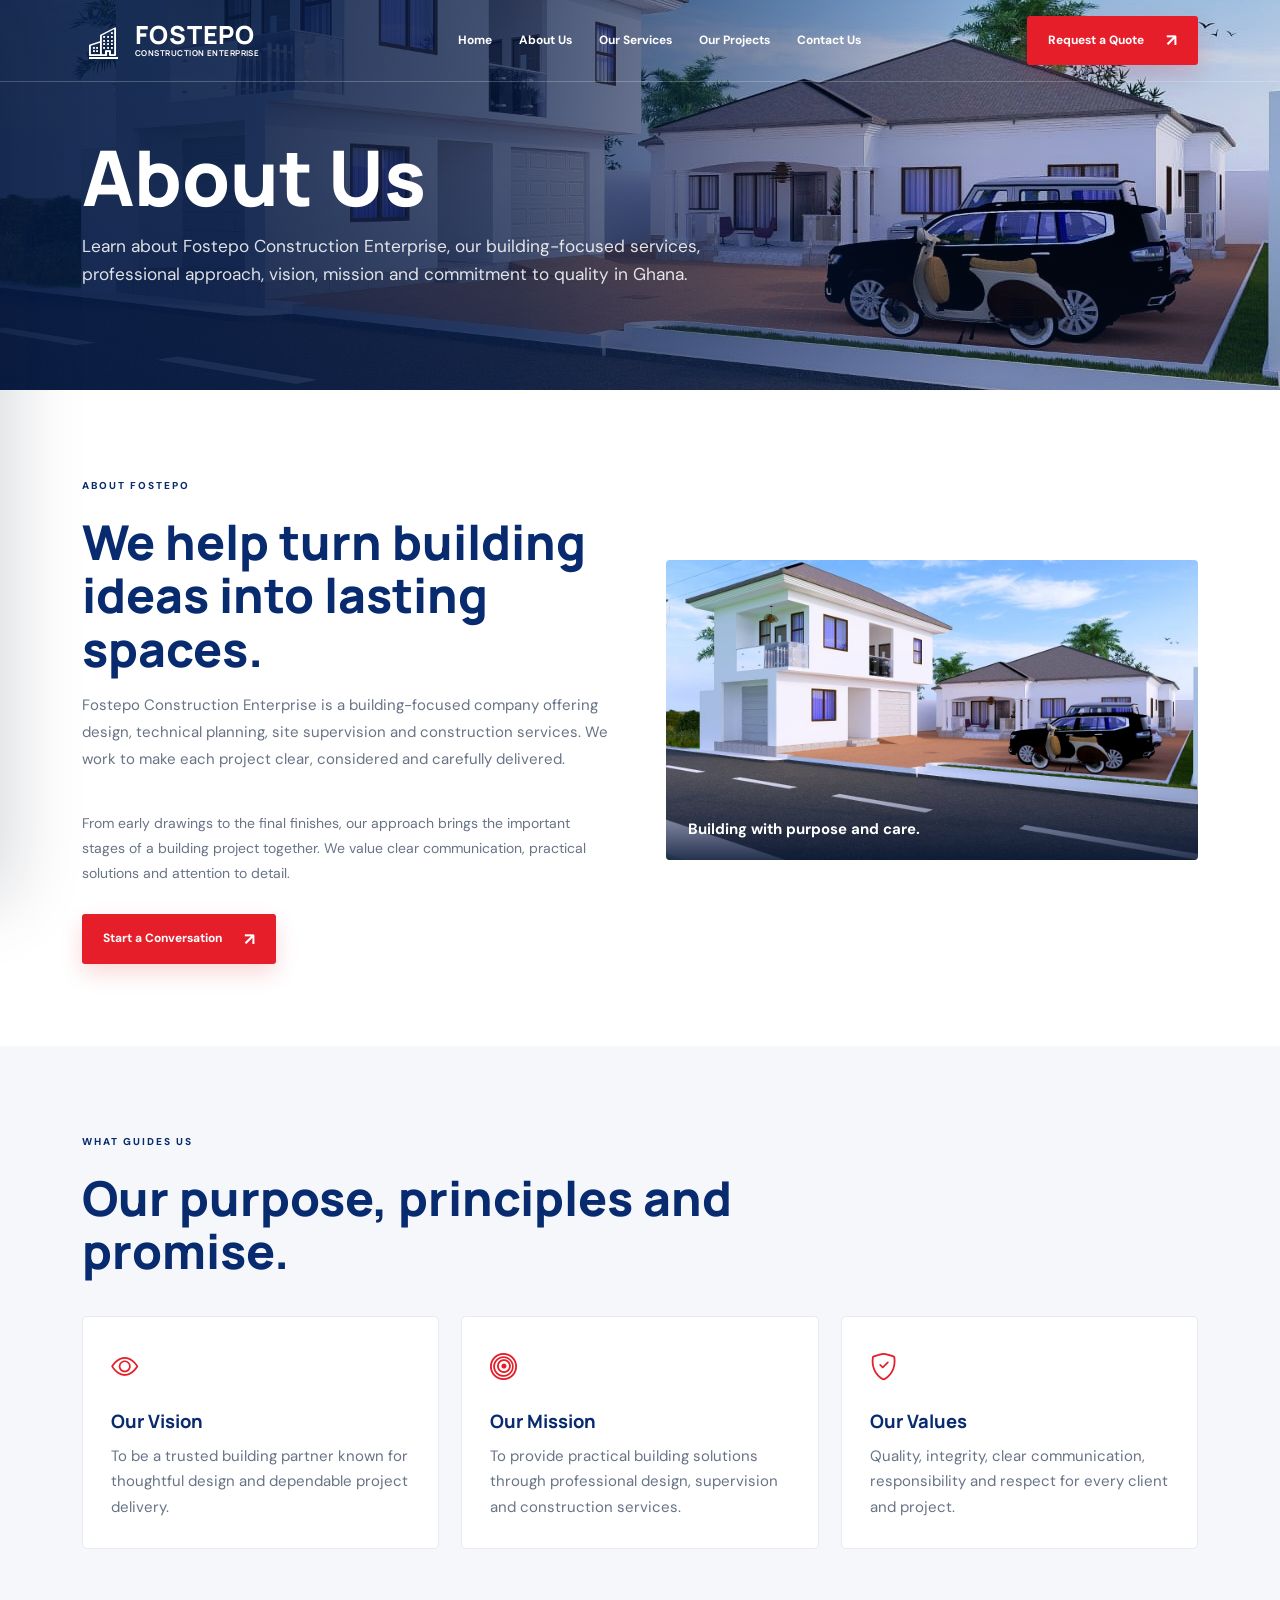
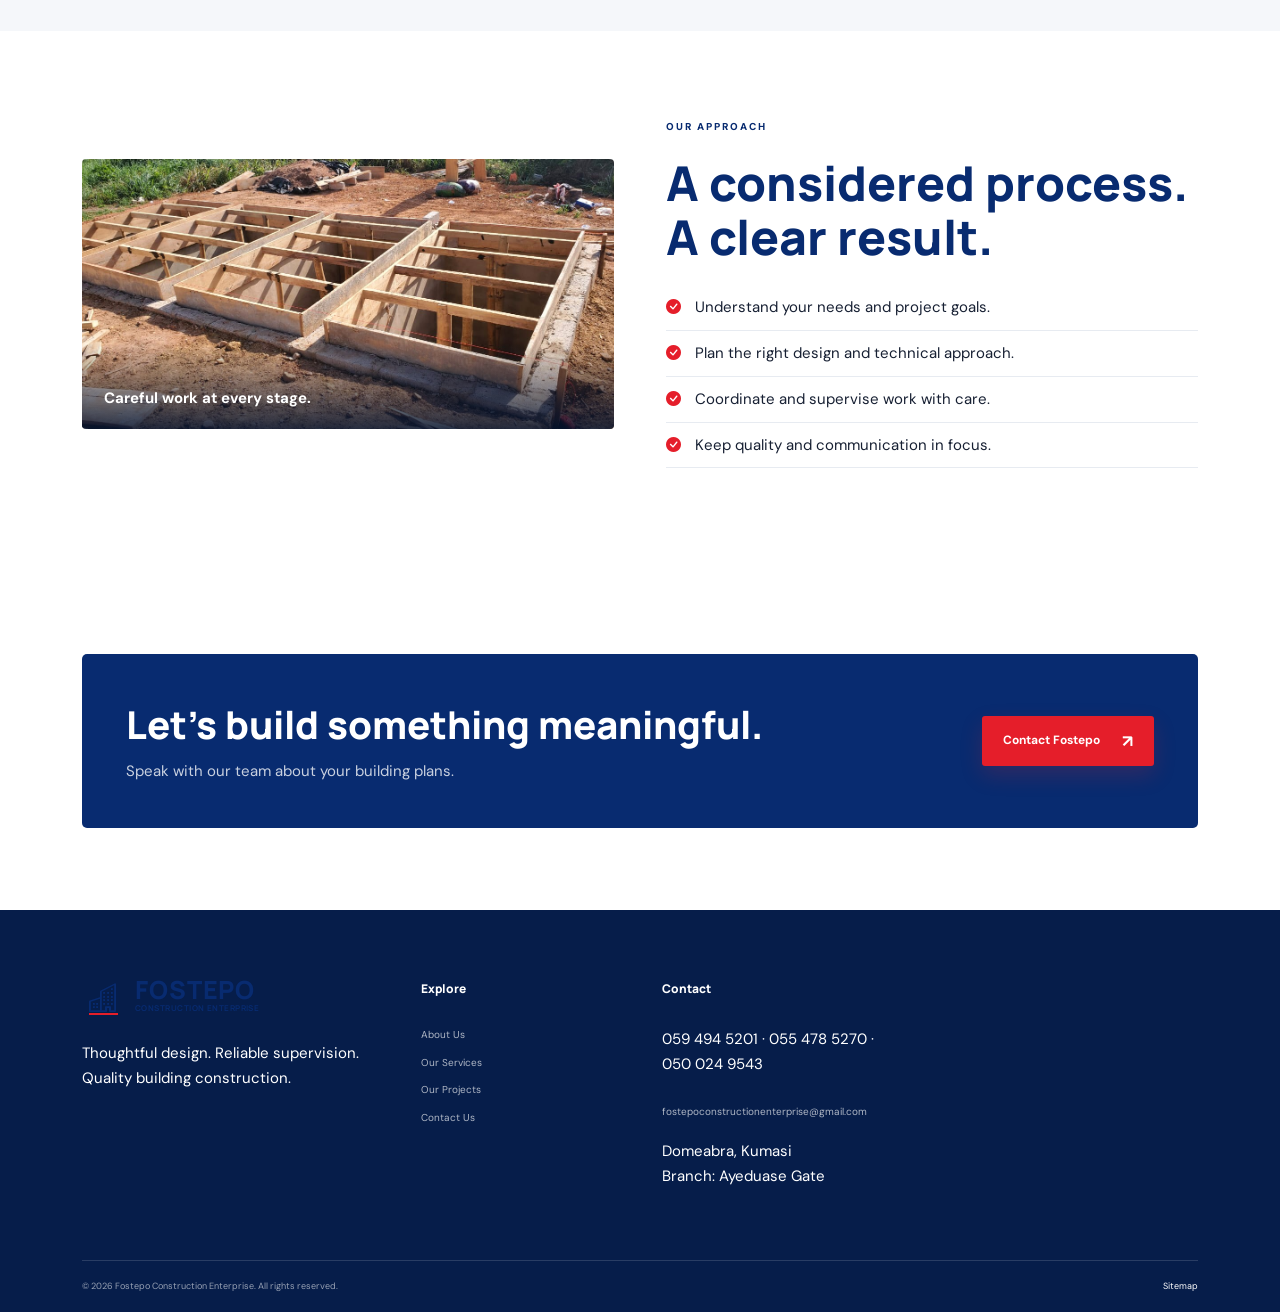
==== commit d9ecc5bc: "Fix typos in Fostepo references in index.html" ====
--- a/about/index.html
+++ b/about/index.html
@@ -5,22 +5,22 @@
 <meta charset="utf-8"/>
 <meta content="width=device-width, initial-scale=1" name="viewport"/>
 <meta content="#082b70" name="theme-color"/>
-<meta content="Learn about FostePo Construction Enterprise, our building-focused services, professional approach, vision, mission and commitment to quality in Ghana." name="description"/>
-<meta content="FostePo company profile, about FostePo Construction Enterprise, building company Ghana, construction company values, building design team" name="keywords"/>
+<meta content="Learn about Fostepo Construction Enterprise, our building-focused services, professional approach, vision, mission and commitment to quality in Ghana." name="description"/>
+<meta content="Fostepo company profile, about Fostepo Construction Enterprise, building company Ghana, construction company values, building design team" name="keywords"/>
 <meta content="index, follow, max-image-preview:large" name="robots"/>
 <link href="https://fostepo.com/about/" rel="canonical"/>
 <title>
-   About FostePo Construction Enterprise - Our Company
+   About Fostepo Construction Enterprise - Our Company
   </title>
 <meta content="website" property="og:type"/>
-<meta content="FostePo Construction Enterprise" property="og:site_name"/>
-<meta content="About FostePo Construction Enterprise - Our Company" property="og:title"/>
-<meta content="Learn about FostePo Construction Enterprise, our building-focused services, professional approach, vision, mission and commitment to quality in Ghana." property="og:description"/>
+<meta content="Fostepo Construction Enterprise" property="og:site_name"/>
+<meta content="About Fostepo Construction Enterprise - Our Company" property="og:title"/>
+<meta content="Learn about Fostepo Construction Enterprise, our building-focused services, professional approach, vision, mission and commitment to quality in Ghana." property="og:description"/>
 <meta content="https://fostepo.com/about/" property="og:url"/>
 <meta content="https://fostepo.com/assets/images/modern-house-render.jpg" property="og:image"/>
 <meta content="summary_large_image" name="twitter:card"/>
-<meta content="About FostePo Construction Enterprise - Our Company" name="twitter:title"/>
-<meta content="Learn about FostePo Construction Enterprise, our building-focused services, professional approach, vision, mission and commitment to quality in Ghana." name="twitter:description"/>
+<meta content="About Fostepo Construction Enterprise - Our Company" name="twitter:title"/>
+<meta content="Learn about Fostepo Construction Enterprise, our building-focused services, professional approach, vision, mission and commitment to quality in Ghana." name="twitter:description"/>
 <meta content="https://fostepo.com/assets/images/modern-house-render.jpg" name="twitter:image"/>
 <link href="../favicon.jpg" rel="icon" sizes="256x256" type="image/jpeg"/>
 <link href="../favicon.jpg" rel="apple-touch-icon"/>
@@ -31,7 +31,7 @@
 <link href="https://cdn.jsdelivr.net/npm/bootstrap@5.3.8/dist/css/bootstrap.min.css" rel="stylesheet"/>
 <link href="../assets/css/style.css?v=20261112-shared-design-system" rel="stylesheet"/>
 <script type="application/ld+json">
-   {"@context": "https://schema.org", "@type": "GeneralContractor", "name": "FostePo Construction Enterprise", "url": "https://fostepo.com/", "email": "fostepoconstructionenterprise@gmail.com", "telephone": ["+233594945201", "+233554785270", "+233500249543"], "image": "https://fostepo.com/assets/images/modern-house-render.jpg", "logo": "https://fostepo.com/favicon.jpg", "address": {"@type": "PostalAddress", "addressLocality": "Domeabra", "addressRegion": "Ashanti Region", "addressCountry": "GH"}, "areaServed": {"@type": "Country", "name": "Ghana"}, "knowsAbout": ["Architectural Drawing", "Site Supervision", "Surveying", "3D Designs", "Structural Drawing", "Interior and Exterior Design", "Building Construction"]}
+   {"@context": "https://schema.org", "@type": "GeneralContractor", "name": "Fostepo Construction Enterprise", "url": "https://fostepo.com/", "email": "fostepoconstructionenterprise@gmail.com", "telephone": ["+233594945201", "+233554785270", "+233500249543"], "image": "https://fostepo.com/assets/images/modern-house-render.jpg", "logo": "https://fostepo.com/favicon.jpg", "address": {"@type": "PostalAddress", "addressLocality": "Domeabra", "addressRegion": "Ashanti Region", "addressCountry": "GH"}, "areaServed": {"@type": "Country", "name": "Ghana"}, "knowsAbout": ["Architectural Drawing", "Site Supervision", "Surveying", "3D Designs", "Structural Drawing", "Interior and Exterior Design", "Building Construction"]}
   </script>
 <script type="application/ld+json">
    {"@context": "https://schema.org", "@type": "BreadcrumbList", "itemListElement": [{"@type": "ListItem", "position": 1, "name": "Home", "item": "https://fostepo.com/"}, {"@type": "ListItem", "position": 2, "name": "About Us", "item": "https://fostepo.com/about/"}]}
@@ -44,7 +44,7 @@
 <header class="site-header" data-header="">
 <nav aria-label="Main navigation" class="navbar site-nav">
 <div class="container nav-container">
-<a aria-label="FostePo Construction Enterprise home" class="brand" href="../">
+<a aria-label="Fostepo Construction Enterprise home" class="brand" href="../">
 <span class="brand-mark">
 <i class="bi bi-buildings">
 </i>
@@ -101,13 +101,13 @@
 </div>
 <aside aria-hidden="true" aria-label="Mobile navigation" class="mobile-drawer" data-mobile-drawer="">
 <div class="drawer-top">
-<a aria-label="FostePo Construction Enterprise home" class="drawer-brand" href="../"><img class="drawer-brand-logo" src="../assets/images/fostepo-logo.jpg" alt="FostePo Construction Enterprise" /></a>
+<a aria-label="Fostepo Construction Enterprise home" class="drawer-brand" href="../"><img class="drawer-brand-logo" src="../assets/images/fostepo-logo.jpg" alt="Fostepo Construction Enterprise" /></a>
 <button aria-label="Close navigation menu" class="drawer-close" data-menu-close="" type="button">
      ×
     </button>
 </div>
 <p class="drawer-label">
-    Explore FostePo
+    Explore Fostepo
    </p>
 <a data-drawer-link="" href="../">
 <span>
@@ -160,7 +160,7 @@
       About Us
      </h1>
 <p>
-      Learn about FostePo Construction Enterprise, our building-focused services, professional approach, vision, mission and commitment to quality in Ghana.
+      Learn about Fostepo Construction Enterprise, our building-focused services, professional approach, vision, mission and commitment to quality in Ghana.
      </p>
 </div>
 </section>
@@ -170,13 +170,13 @@
 <div>
 <div class="page-intro">
 <span class="eyebrow">
-         About FostePo
+         About Fostepo
         </span>
 <h2>
          We help turn building ideas into lasting spaces.
         </h2>
 <p>
-         FostePo Construction Enterprise is a building-focused company offering design, technical planning, site supervision and construction services. We work to make each project clear, considered and carefully delivered.
+         Fostepo Construction Enterprise is a building-focused company offering design, technical planning, site supervision and construction services. We work to make each project clear, considered and carefully delivered.
         </p>
 </div>
 <p class="body-copy">
@@ -300,7 +300,7 @@
        </p>
 </div>
 <a class="button button-red" href="../contact/">
-       Contact FostePo
+       Contact Fostepo
        <span>
         ↗
        </span>
@@ -382,7 +382,7 @@
       ©
       <span data-current-year="">
 </span>
-      FostePo Construction Enterprise. All rights reserved.
+      Fostepo Construction Enterprise. All rights reserved.
      </span>
 <a href="../sitemap.xml">
       Sitemap
